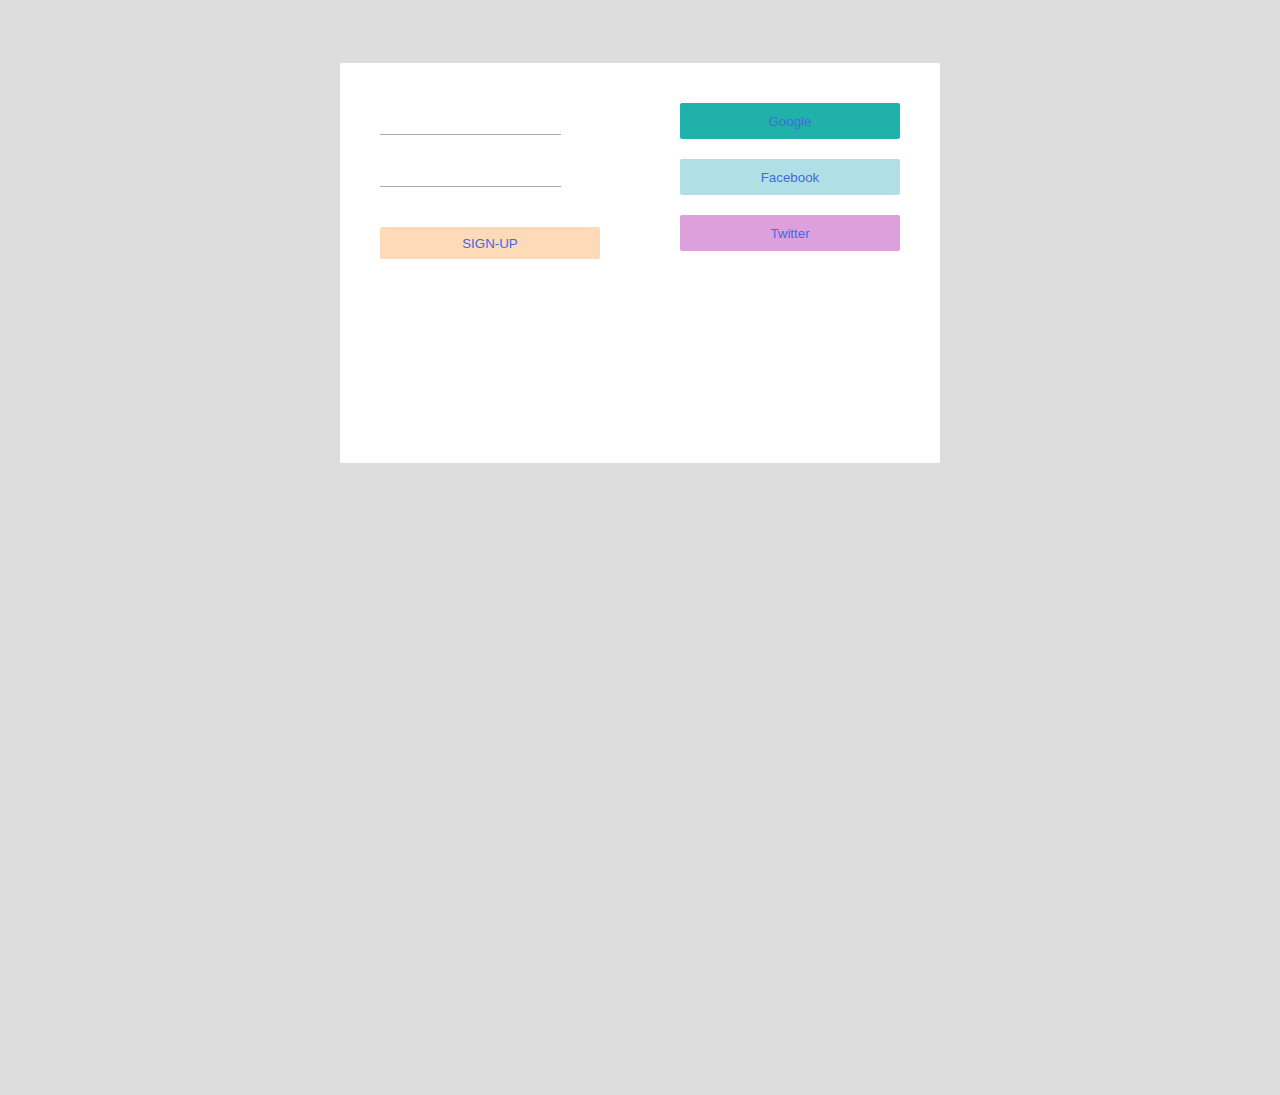
==== stephanie/index.html @ 1c0158c1 "added buttons" ====
<!DOCTYPE html>
<html>
        <head>
            <title>Stephanie's Sign-up Form</title>
            <link rel="stylesheet" type"text/css" href="assets/stylesheets/custom.css" />
        </head>
        <body>
            <div id="main">
                <div class="left">
                    <form class="sign-up" action="" method="">
                        <input type="text" name="email" value="">
                        <input type="password" name="password" value="">
                        <button class="sign-up-button" type="button">sign-up</button>
                    </form> 
                </div>
                <div class="right">
                    <button class="google" type="button">Google</button>
                    <button class="facebook" type="button">Facebook</button>
                    <button class="twitter" type="button">Twitter</button>
                </div>
            </div>
        </body>
</html>
---- stephanie/assets/stylesheets/custom.css ----
* {
    box-sizing: border-box;
}

body {
    background-color: #ddd;
    color: #222;
    font-family: "Noto Sans";
    font-weight: 300;
}

#main {
    position: relative;
    background-color: #fff;
    margin-bottom: 50%;
    margin-top: 5%;
    margin-left: auto;
    margin-right: auto;
    width: 600px;
    height: 400px;
    border-radius: 2px;
}

.left {
    padding: 40px;
    width: 300px;
    height: 400px;
    position: absolute;
    top: 0;
    left: 0;
}

.right {
    padding: 40px;
    width: 300px;
    height: 400px;
    position: absolute;
    top: 0;
    right: 0;
    background-position: center;
    background-image: url('http://goo.gl/YbktSj');
    background-size: cover;
}

input {
    border: none;
    border-bottom: solid 1px #aaa;
    display: block;
    margin-bottom: 20px;
    height: 32px;
    font-weight: 400px;

}

.sign-up-button {
    margin-bottom: 5px;
    margin-top: 20px;
    width: 220px;
    height: 32px;
    border-radius: 2px;
    background-color: peachpuff;
    text-transform: uppercase;
}

.sign-up-button:hover {
    opacity: 0.8;
    box-shadow: 0 2px 4px rgba(0, 0, 0, 0.4);
    transition: 0.5s ease;
}

.sign-up-button:active {
    opacity: 1; 
    box-shadow: 0 1px 2px rgba(0, 0, 0, 0.4);
}

button {
    margin-bottom: 20px;
    width: 220px;
    height: 36px;
    border: none;
    border-radius: 2px;
    color: royalblue;
    font-weight: 400;
}

.facebook {
    background-color: powderblue;
}

.google {
    background-color: lightseagreen;
}

.twitter {
    background-color: plum;
}
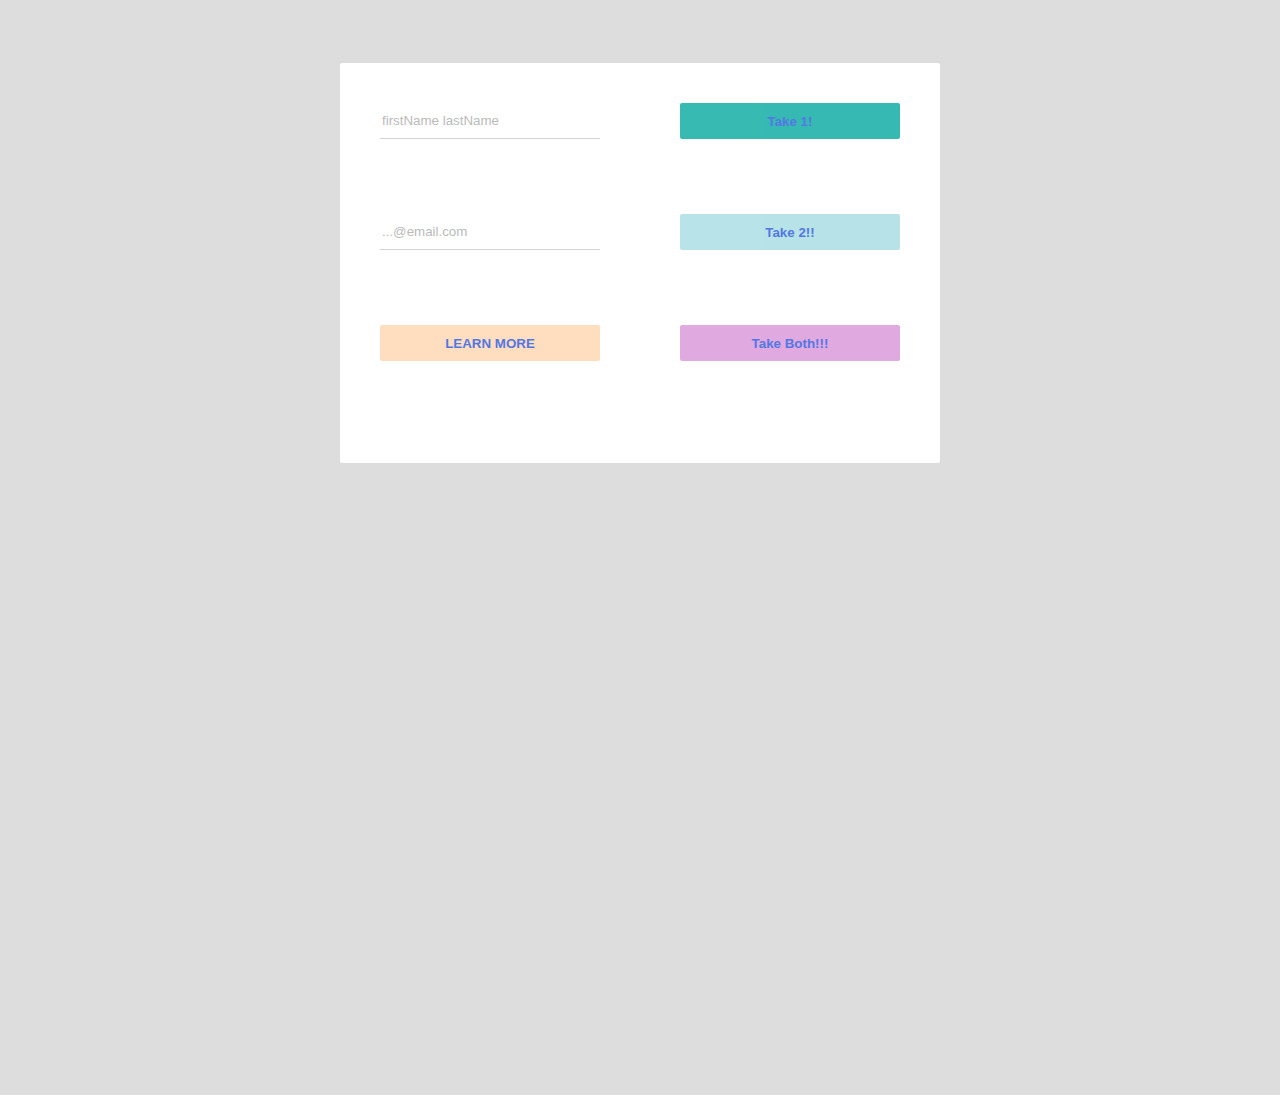
==== commit 6e5bf44f: "added cats" ====
--- a/stephanie/index.html
+++ b/stephanie/index.html
@@ -1,22 +1,22 @@
 <!DOCTYPE html>
 <html>
         <head>
-            <title>Stephanie's Sign-up Form</title>
+            <title>Cat Give-a-Way</title>
             <link rel="stylesheet" type"text/css" href="assets/stylesheets/custom.css" />
         </head>
         <body>
             <div id="main">
                 <div class="left">
                     <form class="sign-up" action="" method="">
-                        <input type="text" name="email" value="">
-                        <input type="password" name="password" value="">
-                        <button class="sign-up-button" type="button">sign-up</button>
+                        <input type="text" name="name" value="" placeholder="firstName lastName">
+                        <input type="text" name="email" value="" placeholder="...@email.com">
+                        <button class="sign-up-button" type="button">learn more</button>
                     </form> 
                 </div>
                 <div class="right">
-                    <button class="google" type="button">Google</button>
-                    <button class="facebook" type="button">Facebook</button>
-                    <button class="twitter" type="button">Twitter</button>
+                    <button class="google" type="button">Take 1!</button>
+                    <button class="facebook" type="button">Take 2!!</button>
+                    <button class="twitter" type="button">Take Both!!!</button>
                 </div>
             </div>
         </body>
--- a/stephanie/assets/stylesheets/custom.css
+++ b/stephanie/assets/stylesheets/custom.css
@@ -28,7 +28,11 @@
     position: absolute;
     top: 0;
     left: 0;
+    background-position: right;
+    background-image: url('/assets/images/cat1.JPG');
+    background-size: cover;
 }
+
 
 .right {
     padding: 40px;
@@ -37,35 +41,37 @@
     position: absolute;
     top: 0;
     right: 0;
-    background-position: center;
-    background-image: url('http://goo.gl/YbktSj');
+    background-position: left;
+    background-image: url('/assets/images/cat2.JPG');
     background-size: cover;
 }
 
 input {
     border: none;
     border-bottom: solid 1px #aaa;
+    width: 220px;
+    height: 36px;
     display: block;
-    margin-bottom: 20px;
-    height: 32px;
+    opacity: 0.5;
+    margin-bottom: 75px;
     font-weight: 400px;
 
 }
 
 .sign-up-button {
-    margin-bottom: 5px;
-    margin-top: 20px;
+    margin-bottom: 75px;
     width: 220px;
-    height: 32px;
+    height: 36px;
     border-radius: 2px;
     background-color: peachpuff;
     text-transform: uppercase;
 }
 
 .sign-up-button:hover {
-    opacity: 0.8;
+    opacity: 0.5;
     box-shadow: 0 2px 4px rgba(0, 0, 0, 0.4);
     transition: 0.5s ease;
+    color: black; 
 }
 
 .sign-up-button:active {
@@ -74,13 +80,21 @@
 }
 
 button {
-    margin-bottom: 20px;
+    opacity: 0.9;
+    margin-bottom: 75px;
     width: 220px;
     height: 36px;
     border: none;
     border-radius: 2px;
     color: royalblue;
-    font-weight: 400;
+    font-weight: 600;
+}
+
+button:hover {
+    opacity: 0.5;
+    box-shadow: 0 2px 4px rgba(0, 0, 0, 0.4);
+    transition: 0.5s ease;
+    color: black; 
 }
 
 .facebook {
